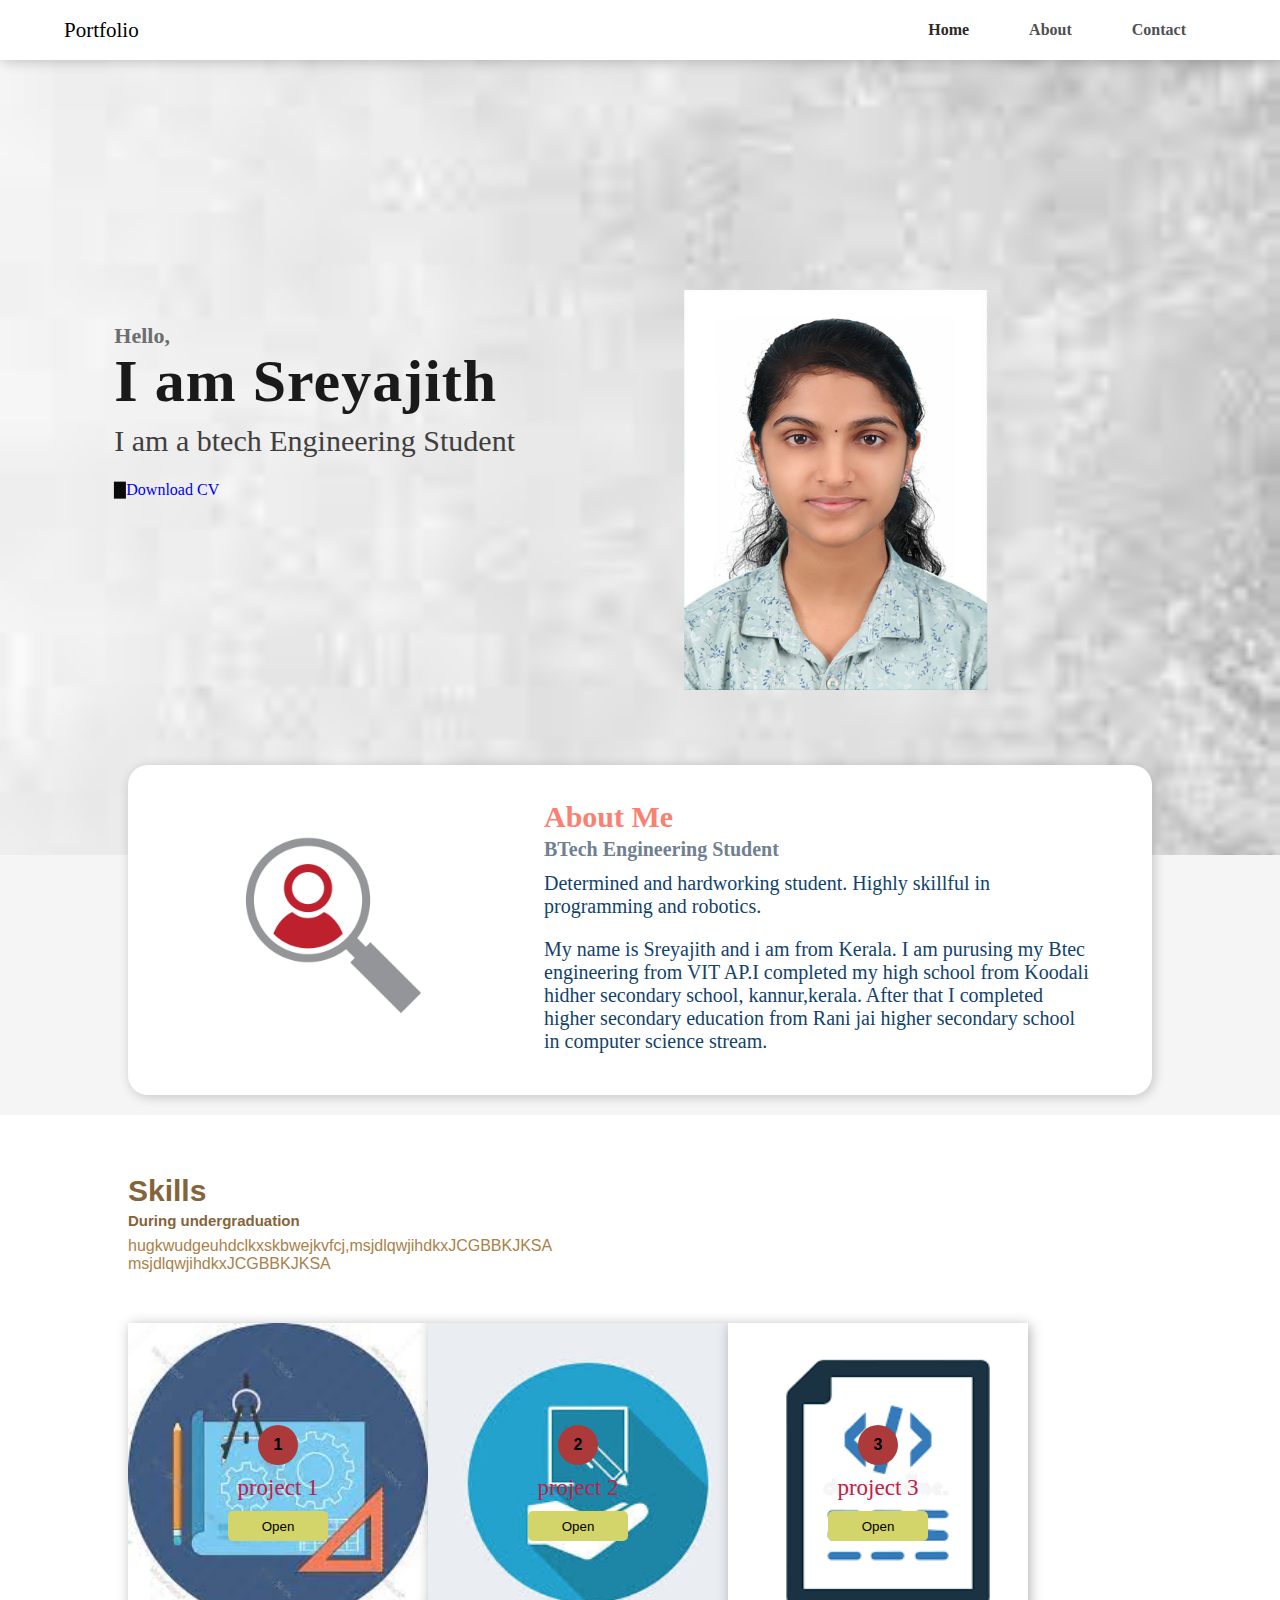
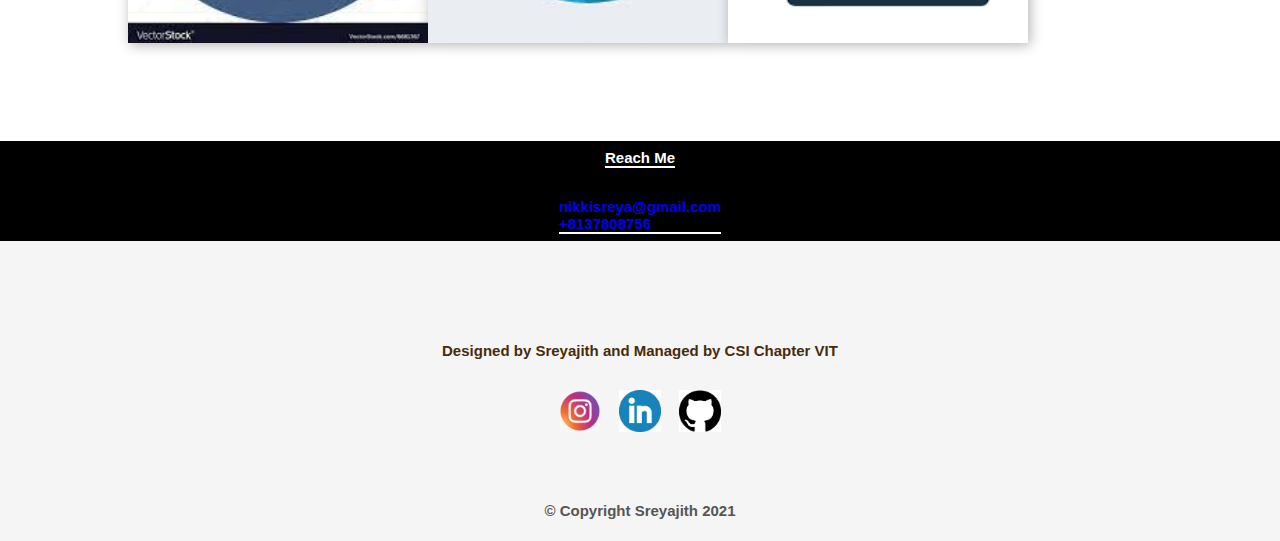
==== index.html @ 47751712 "Update index.html" ====
<!DOCTYPE html>
<html>
    <head><meta charset="utf-8">
    <title>Portfolio</title>
    <link rel="stylesheet" type="text/css" href="css/style.css"/>
    </head>
    <body>
        <section>
            <!--navigation-->
            <nav>
                <!--logo-->
                <a href="#" class="logo">Portfolio</a>
                <!--menu-->
                <ul>
                    <li><a href="#" class="active">Home</a></li>
                    <li><a href="#">About</a></li>
                    <li><a href="#">Contact</a></li>
                </ul>
            </nav>
            <!--text-->
            <div class="text-container">
                <p>Hello,</p>
                <p>I am Sreyajith</p>
                <P>I am a btech Engineering Student</P>
                <a href="CV.PNG.pdf" download=""><input type="button"  class="down-cv">Download CV</a>
            </div>
            <!--Profile-->
            <img src="images/profile.jpg" class="profile" alt="profile picture">
        </section>
        <div class="about-container">
            <img src="images/me.png">
            <div class="about-text">
            <p>About Me</p>
            <p>BTech Engineering Student</p>
            <P>Determined and hardworking student. Highly skillful in programming and robotics.</P>
            <P>My name is Sreyajith and i am from Kerala. 
                I am purusing my Btec engineering from VIT AP.I completed my 
                high school from Koodali hidher secondary school, kannur,kerala.
                After that I completed higher secondary education from Rani jai higher secondary 
                school in computer science stream.
            </P>
        </div>
    </div>
        <div class="project">
            <div class="project-text">
            <p>Skills</p>
            <p>During undergraduation</p>
            <p>hugkwudgeuhdclkxskbwejkvfcj,msjdlqwjihdkxJCGBBKJKSA msjdlqwjihdkxJCGBBKJKSA</p>
        </div>
        <!--box-->
        <div class="box-container">
        <div class="box-1">
            <span>1</span>
            <p class="heading">project 1</p>
            <button>Open</button>
        </div>
        <div class="box-2">
            <span>2</span>
            <p class="heading">project 2</p>
            <button>Open</button>
        </div>
        <div class="box-3">
            <span>3</span>
            <p class="heading">project 3</p>
            <button>Open</button>
        </div>
</div>
        </div>
        <!--contact details-->
        <div class="contact">
            <p>
                Reach Me
            </p>
            <P class="details">
                <a href="mailto:nikkisreya@gmail.com class="mailtoui">nikkisreya@gmail.com</a> <br>
                            <a href="tel:+8137808756">+8137808756</a> <br>
            </P>
        </div>
        <!--footer-->
        <footer>
            <P> Designed by Sreyajith and Managed by CSI Chapter VIT</P>
            <!--social media-->
            <div class="social-icons">
                <a href="https://www.instagram.com/sreyajith_/">
                    <img src="images/insta.jpg" alt="instagram" style="width:42px;height:42px;">
                </a>
                <a href="https://www.linkedin.com/in/sreyajith-45870321a/">
                    <img src="images/link.png" alt="linkedin" style="width:42px;height:42px";> </a>
                <a href="https://github.com/sreyajith"><img src="images/git.png" alt="github" style="width:42px;height:42px;"></a>
                
            </div>
            <!--copyright-->
            <P class="copyright";>© Copyright Sreyajith 2021</P>
        </footer>
    </body>
</html>
---- css/style.css ----
@charset "utf-8";
/* css Document */
body{
    background-color: #f6f5f5;
    margin:0px;
    padding: 0px;

}
ul{
    list-style: none;
}
a{
    text-decoration: none;
}
section{
    width: 100%;
    height: 95vh;
    background-image: url("../images/images.jpg");
    background-repeat: no-repeat;
    background-size:cover;
}
nav{
    display: flex;
    justify-content: space-between;
    align-items: center;
    height: 60px;
    background-color:#ffffff;
    box-shadow: 2px 2px 12px rgba(0,0,0,0.2);
    padding: 0px 5%;
}
nav ul{
    display: flex;
}
nav ul li a {
    margin: 30px;
    font-family: myriad pro regular;
    color: #505050;
    font-size: 15 px;
    font-weight: 700;
}
.logo{
    font-family: RoadTest;
    color:#000000;
    font-size: 21px;
}
.active {
    font-weight: bold;
    color:#2d2a2a;
}
.text-container p:nth-child(1){
    font-family: 'Times New Roman', Times, serif;
    font-weight: bold;
    color: #6d6d6d;
    font-size: 22px;
}
.text-container p:nth-child(2){
    font-family: 'Times New Roman', Times, serif;
    font-weight: bold;
    letter-spacing: 1px;
    color: #1a1a1a;
    font-size: 60px;
}
.text-container p:nth-child(3){
    font-family: myriad pro regular;
    color:#403e3e;
    font-size: 30px;
    line-height: 30px;
}
.text-container p{
    line-height: 0px;
    margin:45px 0px 25px;
}
.text-container{
    position: absolute;
    left: 13%;
    top: 42%;
    transform: translate(-13%,-42%);
}
.text-container button{
    height: 42px;
    border-radius: 10px;
    font-family: 'Times New Roman', Times, serif;
    font-weight: bold;
    font-size: 14px;
    outline:none;
    margin: 0px 10px;
}
.down-cv{
    background-color: #0b0b0b;
    color:#ffffff;
    border: none;
}
button:active{
    transform:scale(1.1);
}
.profile{
    height:400px;
    position: absolute;
    bottom: 210px;
    left:70%;
    transform:translateX(-70%);
}
.about-container{
    width: 80%;
    height: 330px;
    background-color: #ffffff;
    border-radius: 20px;
    box-shadow: 2px 2px 12px rgba(0,0,0,0.2);
    display: flex;
    margin:-7% auto 20px auto;
    position: relative;
    justify-content: space-evenly;
    align-items: center;
}
.about-container img{
    width: 300px; 
    height: 300px;
}
.about-text{
    width: 550px;
}
.about-text p:nth-child(1){
    color: salmon;
    font-family: 'Times New Roman', Times, serif;
    font-weight: bold;
    font-size:30px;
    line-height: 0px;
}
.about-text p:nth-child(2){
    color: slategray;
    font-size: 20px;
    font-weight: bold;
    font-family: 'Times New Roman', Times, serif;
    line-height:5px;
}
.about-text p:nth-child(3),
.about-text p:nth-child(4){
    color: rgb(18, 67, 107);
    font-family: 'Times New Roman', Times, serif;
    font-size:20px;
}
.about-text button{
    width:120px;
    height: 40px;
    color:#ffffff;
    outline: none;
    border: none;
    font-family:'Times New Roman', Times, serif ;
    background-color:#633232 ;
}
.project{
    height:600px;
    background-color:#ffffff;
    padding: 2% 10% 0px 10%;
}
.project-text p:nth-child(1){
    font-family: Verdana, Geneva, Tahoma, sans-serif;
    font-weight: bold;
    color: rgb(133, 100, 58);
    font-size: 30px;
    line-height: 0px;
}
.project-text p:nth-child(2){
    font-family: Verdana, Geneva, Tahoma, sans-serif;
    font-weight: bold;
    color: rgb(133, 100, 58);
    font-size: 15px;
    line-height: 0px;

}
.project-text p:nth-child(3){
    color: rgb(170, 129, 74);
    font-family: Verdana, Geneva, Tahoma, sans-serif;
}
.project-text{
    width: 500px;
    margin: 50px 0px;
}
.box-1,.box-2,.box-3{
    width:300px;
    height:320px;
    background-repeat: no-repeat;
    box-shadow:2px 2px 12px rgba(0,0,0,0.3);
    background-size: cover;
    display: flex;
    justify-content: center;
    align-items: center;
    flex-direction: column;
}
.box-container{
    display: flex;
    justify-self: space-between;
}
.box-1{
    background-image: url("../images/one.jpg");
}
.box-2{
    background-image: url("../images/two.jpg");
}
.box-3{
    background-image: url("../images/three.png");
}
.box-1 span,
.box-2 span,
.box-3 span{
    width: 40px;
    height: 40px;
    border-radius: 50%;
    background-color: #ad3a3a;
    display: flex;
    justify-content: center;
    align-items: center;
    font-family:'Lucida Sans', 'Lucida Sans Regular', 'Lucida Grande', 'Lucida Sans Unicode', Geneva, Verdana, sans-serif ;
    font-weight: bold;
}
.box-1 p:nth-child(2),
.box-2 p:nth-child(2),
.box-3 p:nth-child(2){
    color: #c02048;
    font-family: Georgia, 'Times New Roman', Times, serif;
    font-size: 23px;
    line-height: 0px;


}
.box-1 button,
.box-2 button,
.box-3 button{
    width: 100px;
    height: 30px;
    background-color: #d3d469;
    border: none;
    outline: none;
    border-radius: 5px;
}
.contact{
    width:100%;
    height: 100px;
    background-image:url("../images/contact.png") ;
    background-size:cover;
    background-repeat:no-repeat;
    display: flex;
    flex-direction: column;
    justify-content: center;
    align-items: center;
}
.contact p{
    color: #ffffff;
    font-size:15px;
    font-weight: bold;
    font-family: Verdana, Geneva, Tahoma, sans-serif;
    border-bottom:2px solid #ffffff ;
}
.details{
    color: #ffffff;
    font-size:14px;
    font-weight: bold;
    font-family: Verdana, Geneva, Tahoma, sans-serif;
}
footer{
    height: 300px;
    display: flex;
    flex-direction: column;
    justify-content: center;
    align-items: center;
    position: relative;
}
footer p{
    font-family: Verdana, Geneva, Tahoma, sans-serif;
}
footer p{
    font-size:15px ;
    font-weight: bold;
    color: rgb(70, 44, 12);
    line-height:10px;
}
.social-icons a{
    width: 40px;
    height:40px;
    display:flex;
    justify-content: center;
    align-items: center;
    background-color:#e6e3e3;
    margin:20px 10px;
    border-radius:50%;
}
.social-icons{
    display: flex;
}
.copyright{
    color:#565555;
    font-size:15px;
    position:absolute;
    bottom: 10px;
    left: 50%;
    transform: translateX(-50%);
}
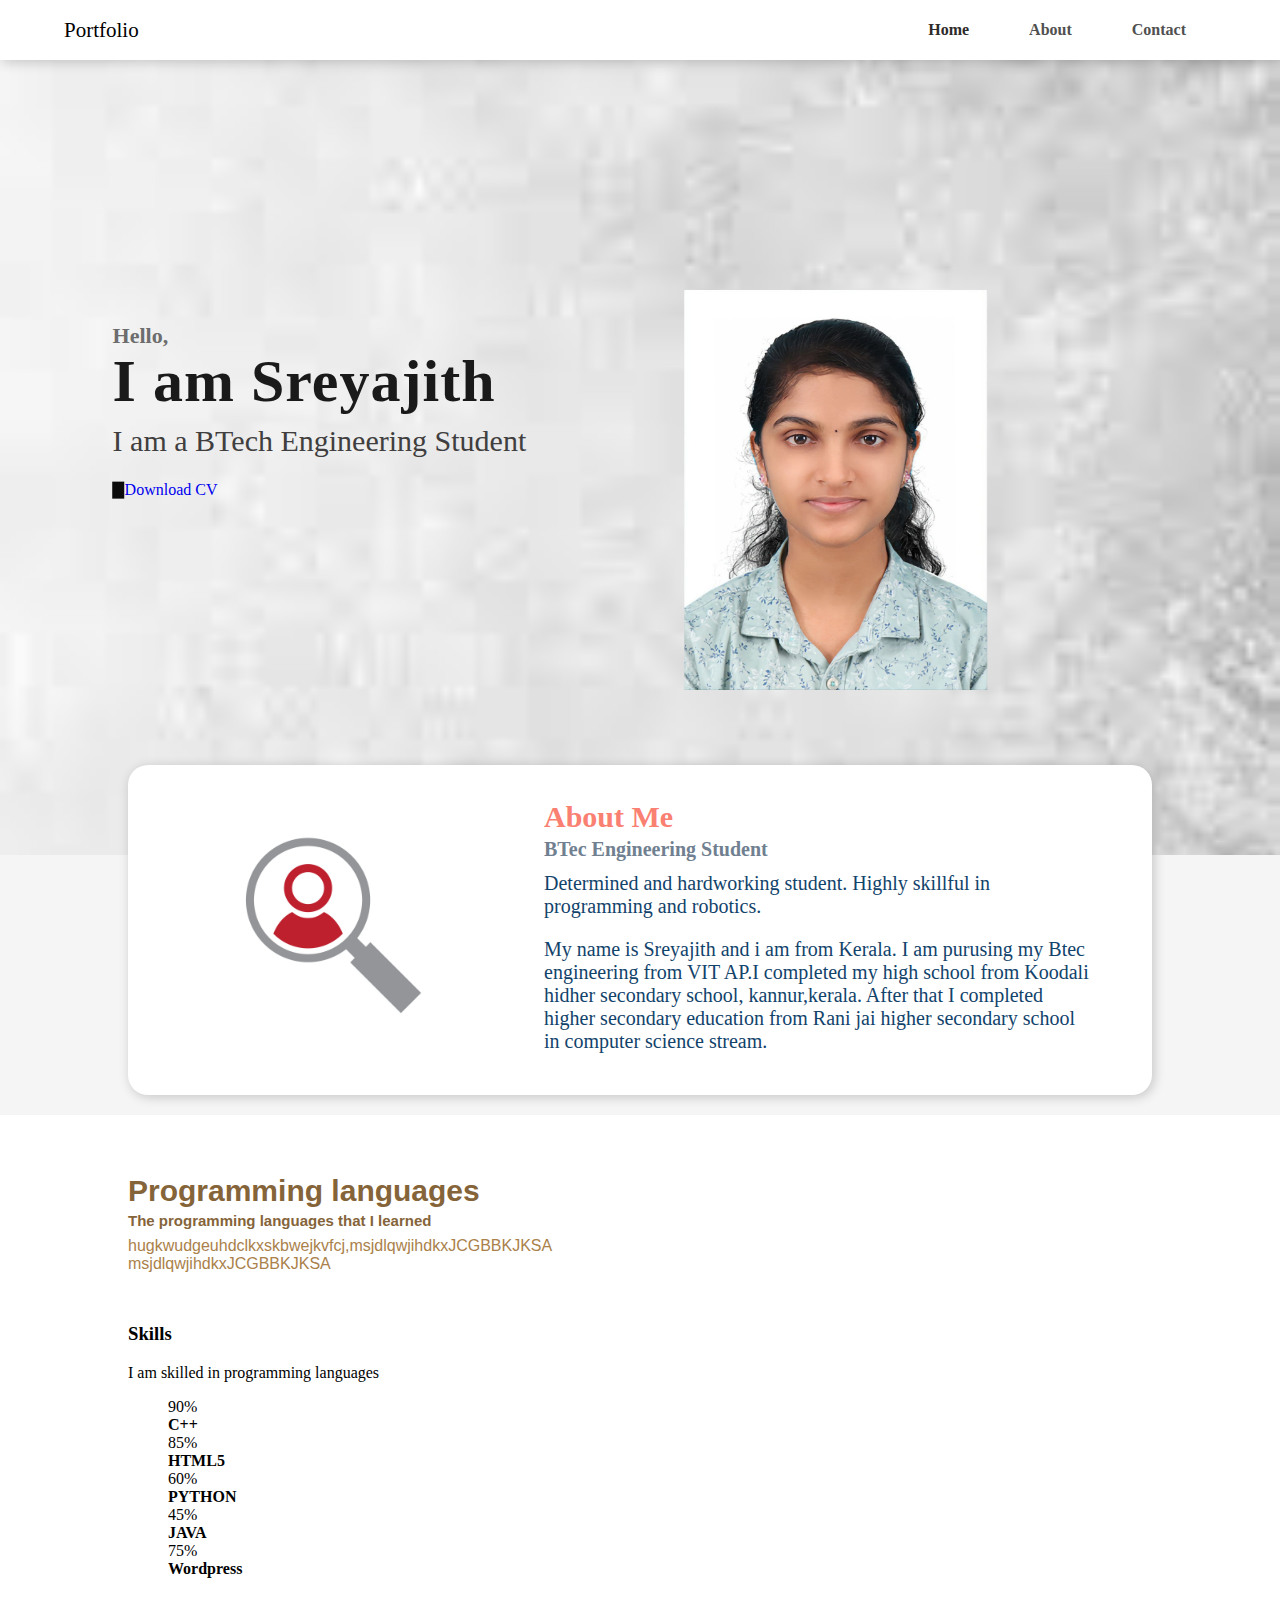
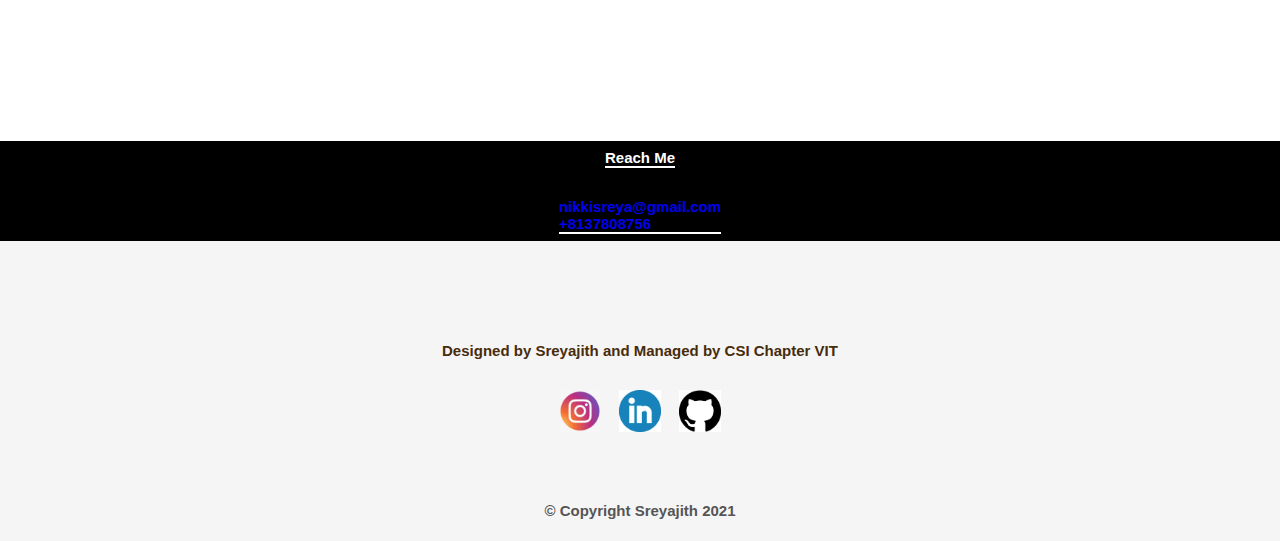
==== commit 093d0a8c: "updated the portfolio" ====
--- a/index.html
+++ b/index.html
@@ -21,8 +21,8 @@
             <div class="text-container">
                 <p>Hello,</p>
                 <p>I am Sreyajith</p>
-                <P>I am a btech Engineering Student</P>
-                <a href="CV.PNG.pdf" download=""><input type="button"  class="down-cv">Download CV</a>
+                <P>I am a BTech Engineering Student</P>
+                <a href="CV.PNG.pdf" download=""><input type="button" class="down-cv" >Download CV</a>
             </div>
             <!--Profile-->
             <img src="images/profile.jpg" class="profile" alt="profile picture">
@@ -31,7 +31,7 @@
             <img src="images/me.png">
             <div class="about-text">
             <p>About Me</p>
-            <p>BTech Engineering Student</p>
+            <p>BTec Engineering Student</p>
             <P>Determined and hardworking student. Highly skillful in programming and robotics.</P>
             <P>My name is Sreyajith and i am from Kerala. 
                 I am purusing my Btec engineering from VIT AP.I completed my 
@@ -43,29 +43,46 @@
     </div>
         <div class="project">
             <div class="project-text">
-            <p>Skills</p>
-            <p>During undergraduation</p>
+            <p>Programming languages</p>
+            <p>The programming languages that I learned</p>
             <p>hugkwudgeuhdclkxskbwejkvfcj,msjdlqwjihdkxJCGBBKJKSA msjdlqwjihdkxJCGBBKJKSA</p>
         </div>
         <!--box-->
-        <div class="box-container">
-        <div class="box-1">
-            <span>1</span>
-            <p class="heading">project 1</p>
-            <button>Open</button>
+        <div class="col-six tab-full">
+
+            <h3>Skills</h3>
+            <p>I am skilled in programming languages</p>
+
+             <ul class="skill-bars">
+                <li>
+                    <div class="progress percent90"><span>90%</span></div>
+                    <strong>C++</strong>
+                </li>
+                <li>
+                    <div class="progress percent85"><span>85%</span></div>
+                    <strong>HTML5</strong>
+                </li>
+                <li>
+                    <div class="progress percent60"><span>60%</span></div>
+                    <strong>PYTHON</strong>
+                </li>
+                <li>
+                    <div class="progress percent45"><span>45%</span></div>
+                    <strong>JAVA</strong>
+                </li>
+                <li>
+
+                    <div class="progress percent75"><span>75%</span></div>
+                    <strong>Wordpress</strong>
+                </li>
+   
+             </ul> <!-- /skill-bars -->		
         </div>
-        <div class="box-2">
-            <span>2</span>
-            <p class="heading">project 2</p>
-            <button>Open</button>
         </div>
-        <div class="box-3">
-            <span>3</span>
-            <p class="heading">project 3</p>
-            <button>Open</button>
-        </div>
+        
+        
 </div>
-        </div>
+        
         <!--contact details-->
         <div class="contact">
             <p>
@@ -82,11 +99,11 @@
             <!--social media-->
             <div class="social-icons">
                 <a href="https://www.instagram.com/sreyajith_/">
-                    <img src="images/insta.jpg" alt="instagram" style="width:42px;height:42px;">
+                    <img src="../portfolio/images/insta.jpg" alt="instagram" style="width:42px;height:42px;">
                 </a>
                 <a href="https://www.linkedin.com/in/sreyajith-45870321a/">
-                    <img src="images/link.png" alt="linkedin" style="width:42px;height:42px";> </a>
-                <a href="https://github.com/sreyajith"><img src="images/git.png" alt="github" style="width:42px;height:42px;"></a>
+                    <img src="../portfolio/images/link.png" alt="linkedin" style="width:42px;height:42px";> </a>
+                <a href="https://github.com/sreyajith"><img src="../portfolio/images/git.png" alt="github" style="width:42px;height:42px;"></a>
                 
             </div>
             <!--copyright-->
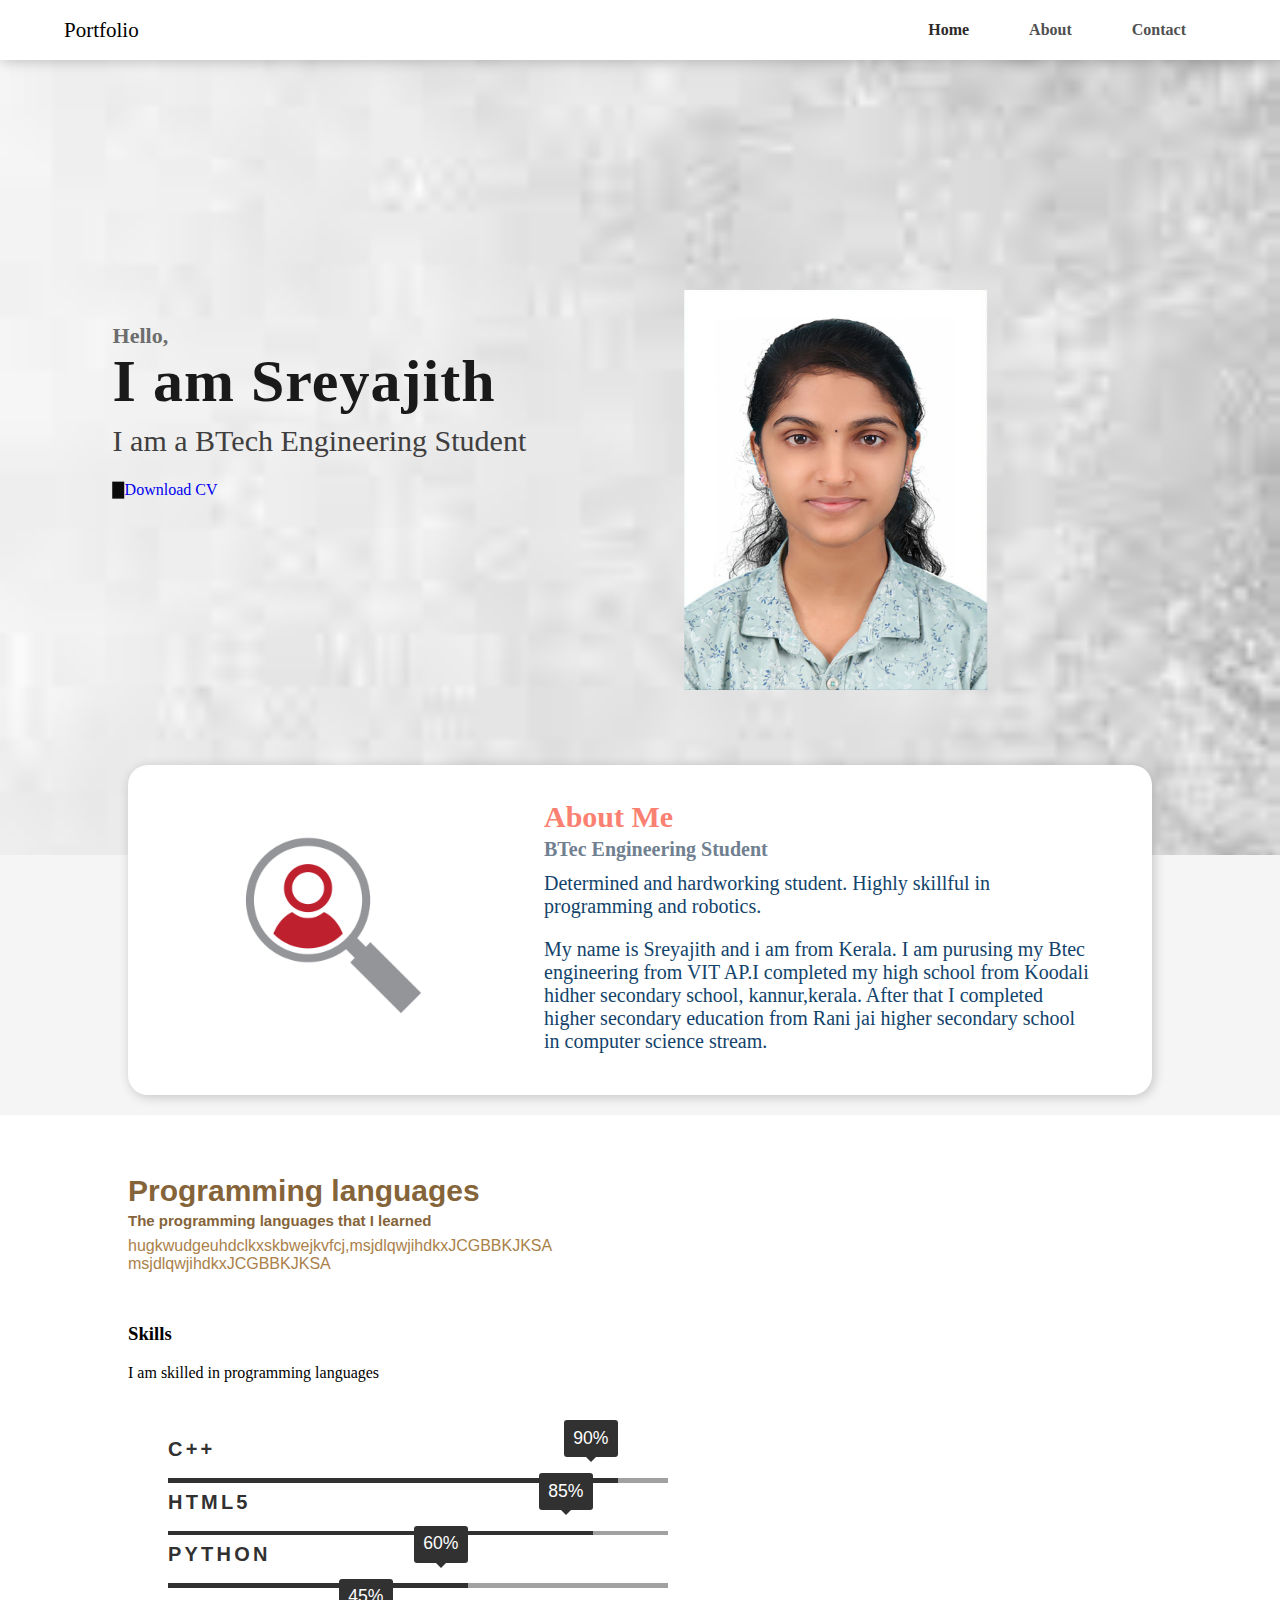
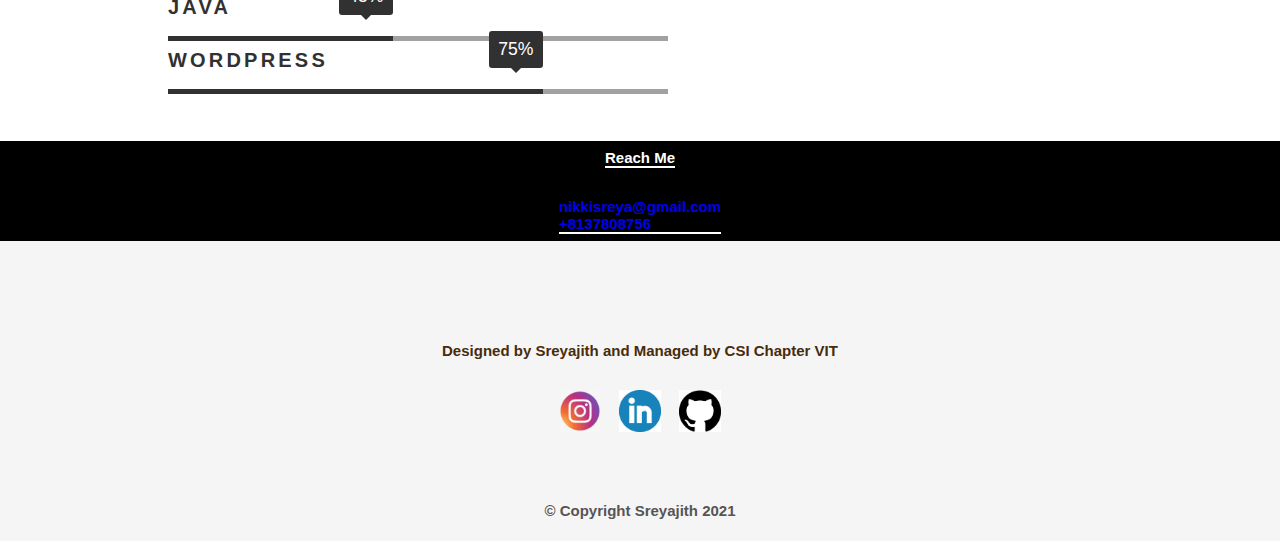
==== commit b3fef381: "Add files via upload" ====
--- a/index.html
+++ b/index.html
@@ -110,4 +110,4 @@
             <P class="copyright";>© Copyright Sreyajith 2021</P>
         </footer>
     </body>
-</html>
+</html>--- a/css/style.css
+++ b/css/style.css
@@ -294,4 +294,76 @@
     bottom: 10px;
     left: 50%;
     transform: translateX(-50%);
-}+}
+.skill-bars {
+	list-style: none;
+	margin: 6rem 0 3rem;
+}
+.skill-bars li {
+	height: .3rem;
+	background: #a1a1a1;
+	width: 500px;
+	margin-bottom: 3rem;
+	padding: 0;
+	position: relative;
+}
+.skill-bars li strong {
+	position: absolute;
+	left: 0;
+	top: -3rem;
+	font-family: "poppins-bold", sans-serif;
+	color: #313131;
+	text-transform: uppercase;
+	letter-spacing: .2rem;
+	font-size: 20px;
+	line-height: 2.4rem;
+}
+.skill-bars li .progress {
+	background: #313131;
+	position: relative;
+	height: 100%;
+}
+.skill-bars li .progress span {
+	position: absolute;
+	right: 0;
+	top: -3.6rem;
+	display: block;
+	font-family: "poppins-regular", sans-serif;
+	color: white;
+	font-size: 1.1rem;
+	line-height: 1;
+	background: #313131;
+	padding: .6rem .6rem;
+	border-radius: 3px;
+}
+.skill-bars li .progress span::after {
+	position: absolute;
+	left: 50%;
+	bottom: -5px;
+	margin-left: -5px;
+	border-right: 5px solid transparent;
+	border-left: 5px solid transparent;
+	border-top: 5px solid #313131;
+	content: "";
+}
+
+.skill-bars li .percent5   { width: 5%; }
+.skill-bars li .percent10  { width: 10%; }
+.skill-bars li .percent15  { width: 15%; }
+.skill-bars li .percent20  { width: 20%; }
+.skill-bars li .percent25  { width: 25%; }
+.skill-bars li .percent30  { width: 30%; }
+.skill-bars li .percent35  { width: 35%; }
+.skill-bars li .percent40  { width: 40%; }
+.skill-bars li .percent45  { width: 45%; }
+.skill-bars li .percent50  { width: 50%; }
+.skill-bars li .percent55  { width: 55%; }
+.skill-bars li .percent60  { width: 60%; }
+.skill-bars li .percent65  { width: 65%; }
+.skill-bars li .percent70  { width: 70%; }
+.skill-bars li .percent75  { width: 75%; }
+.skill-bars li .percent80  { width: 80%; }
+.skill-bars li .percent85  { width: 85%; }
+.skill-bars li .percent90  { width: 90%; }
+.skill-bars li .percent95  { width: 95%; }
+.skill-bars li .percent100 { width: 100%; }
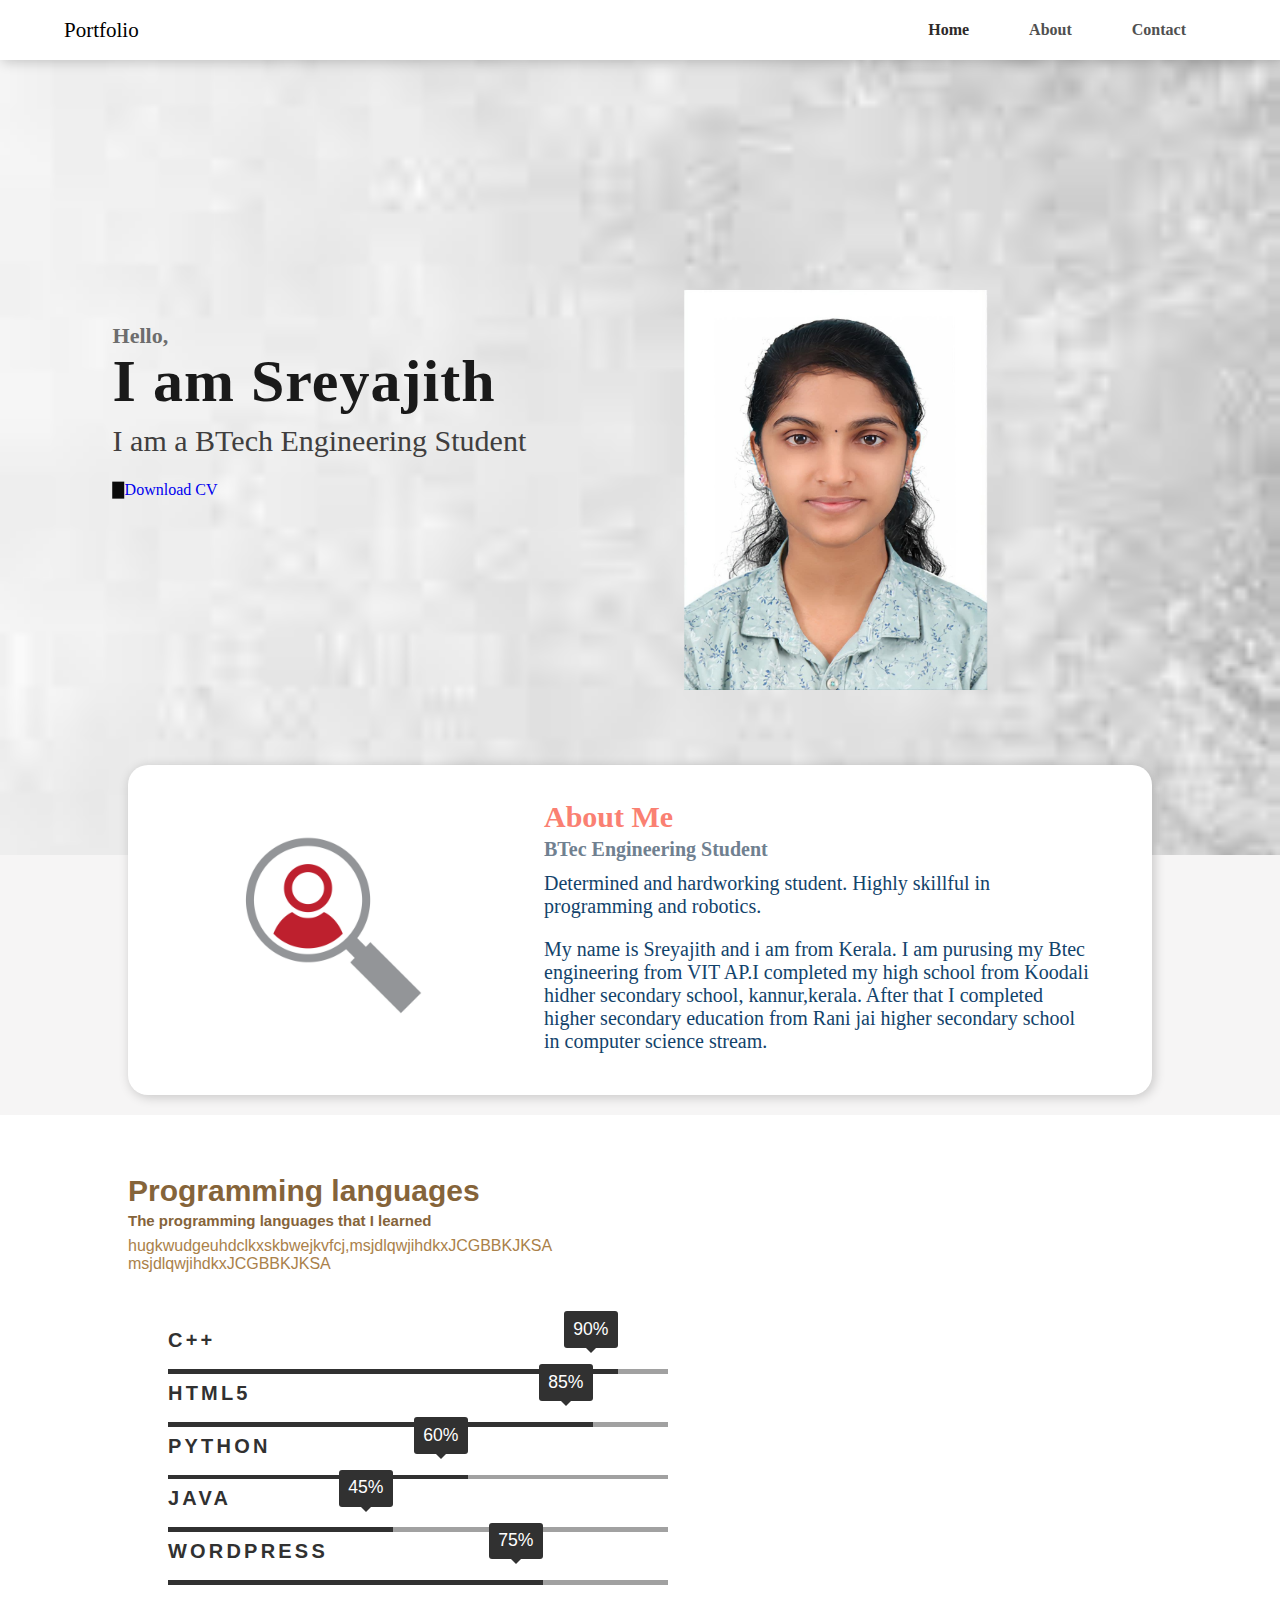
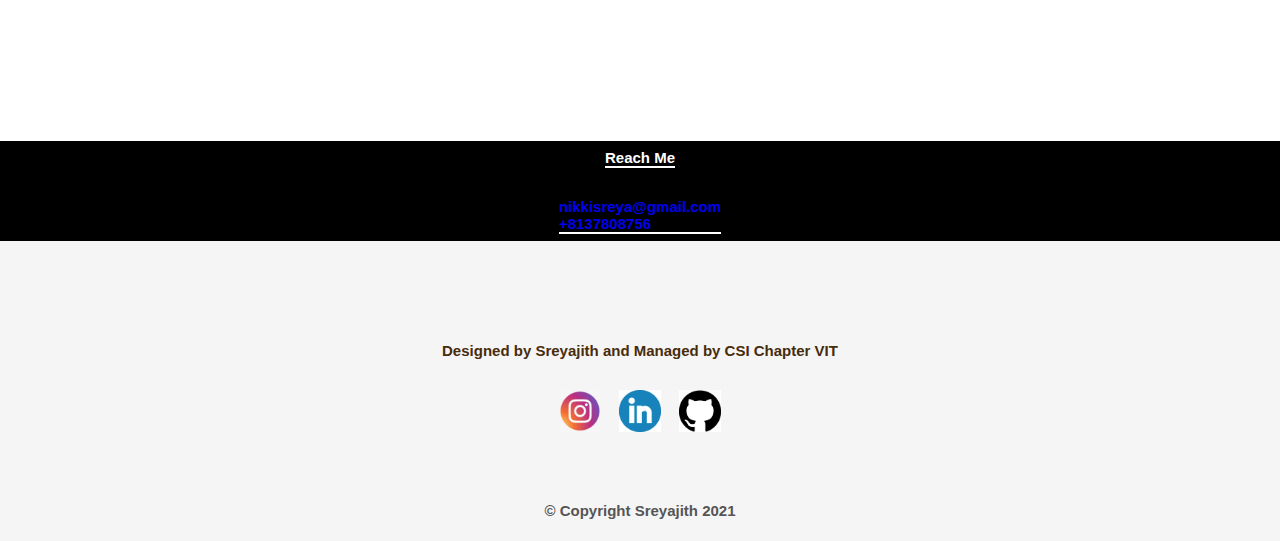
==== commit 7af7f495: "Update index.html" ====
--- a/index.html
+++ b/index.html
@@ -50,8 +50,8 @@
         <!--box-->
         <div class="col-six tab-full">
 
-            <h3>Skills</h3>
-            <p>I am skilled in programming languages</p>
+            <h3></h3>
+            <p></p>
 
              <ul class="skill-bars">
                 <li>
@@ -110,4 +110,4 @@
             <P class="copyright";>© Copyright Sreyajith 2021</P>
         </footer>
     </body>
-</html>+</html>
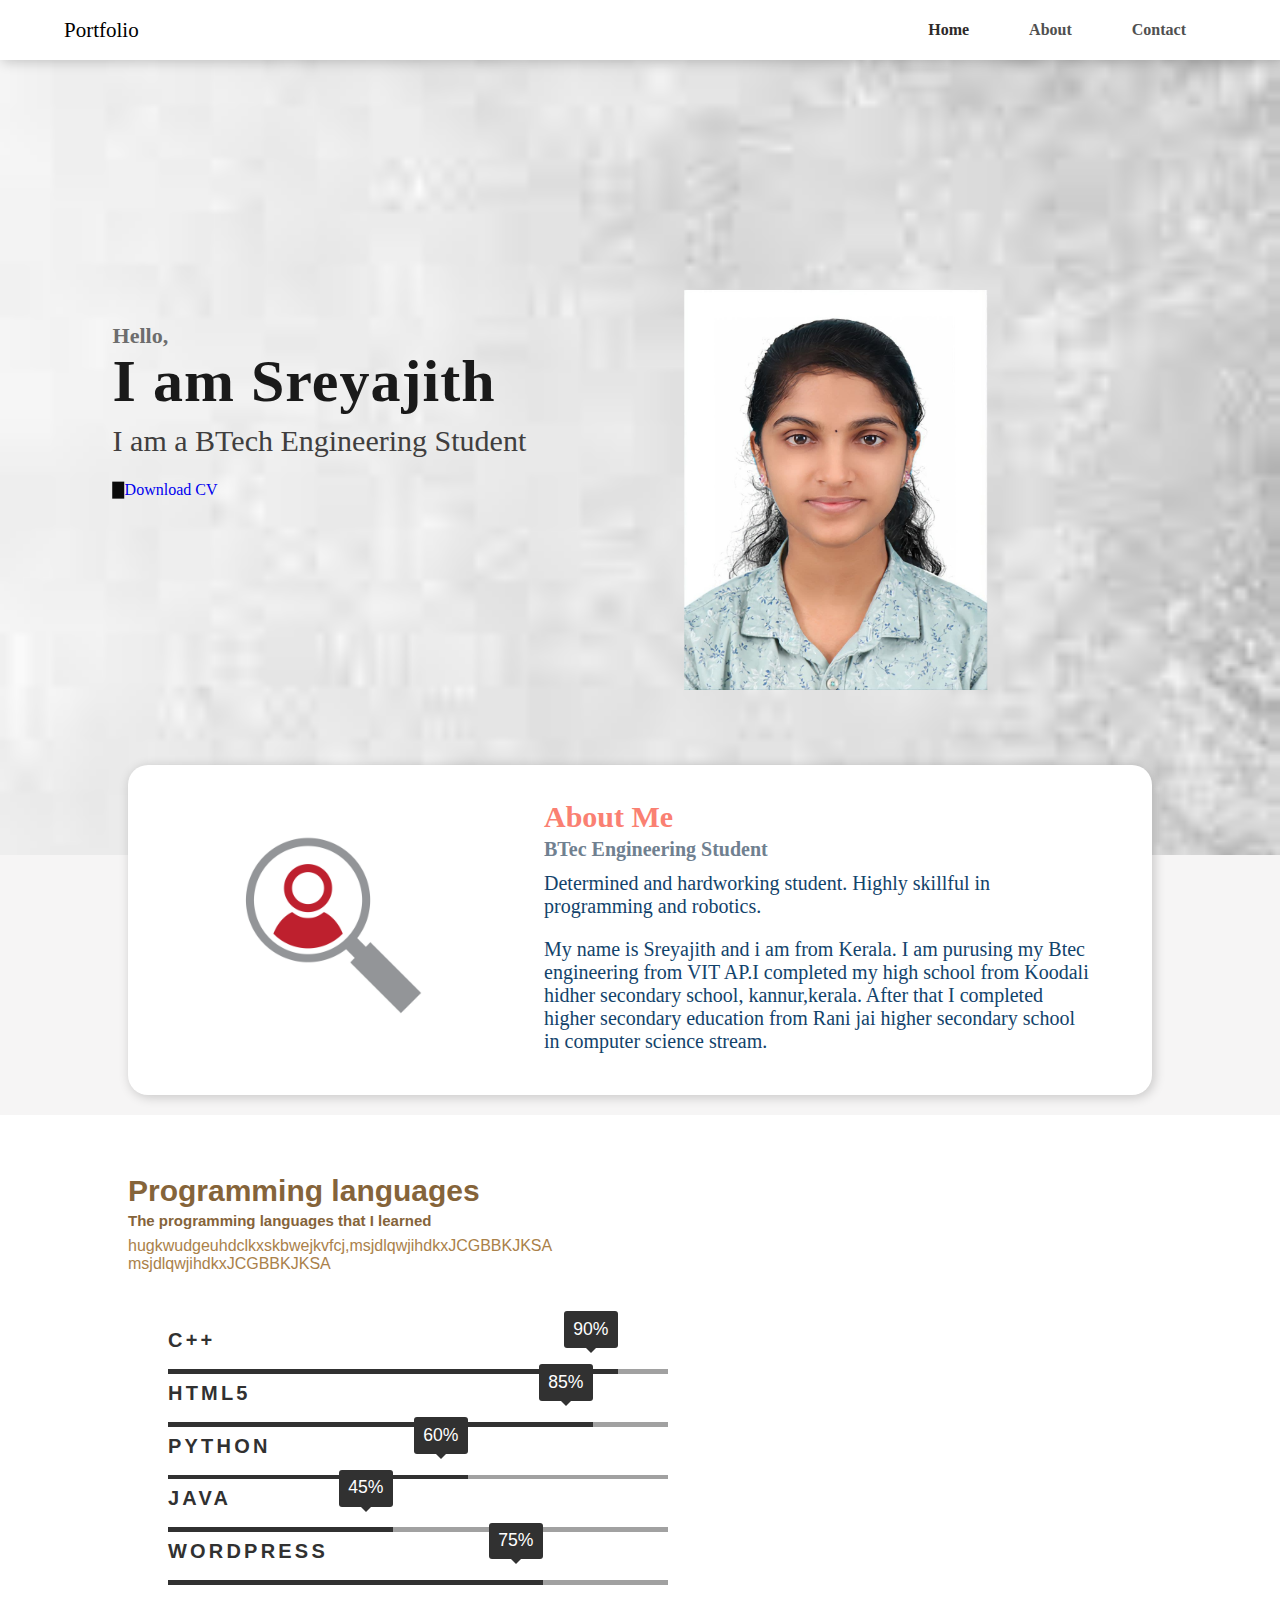
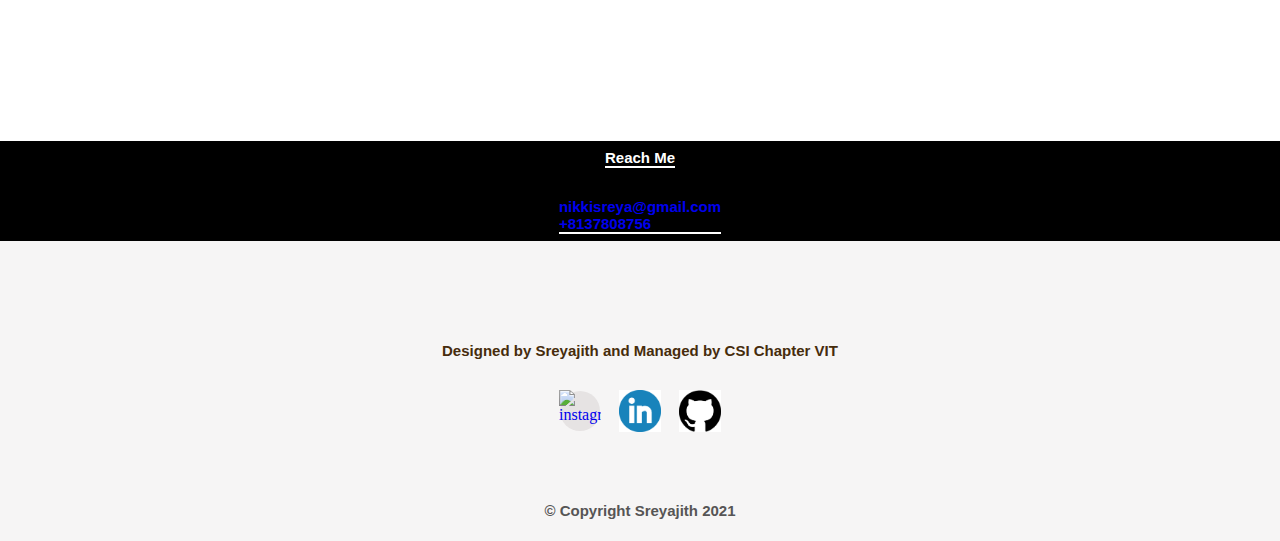
==== commit 0aae6537: "Update index.html" ====
--- a/index.html
+++ b/index.html
@@ -99,7 +99,7 @@
             <!--social media-->
             <div class="social-icons">
                 <a href="https://www.instagram.com/sreyajith_/">
-                    <img src="../portfolio/images/insta.jpg" alt="instagram" style="width:42px;height:42px;">
+                    <img src=""https://github.com/CSI-VIT-AP/Sreyajith-21bce7611.github.io-/blob/main/images/insta.jpg alt="instagram" style="width:42px;height:42px;">
                 </a>
                 <a href="https://www.linkedin.com/in/sreyajith-45870321a/">
                     <img src="../portfolio/images/link.png" alt="linkedin" style="width:42px;height:42px";> </a>
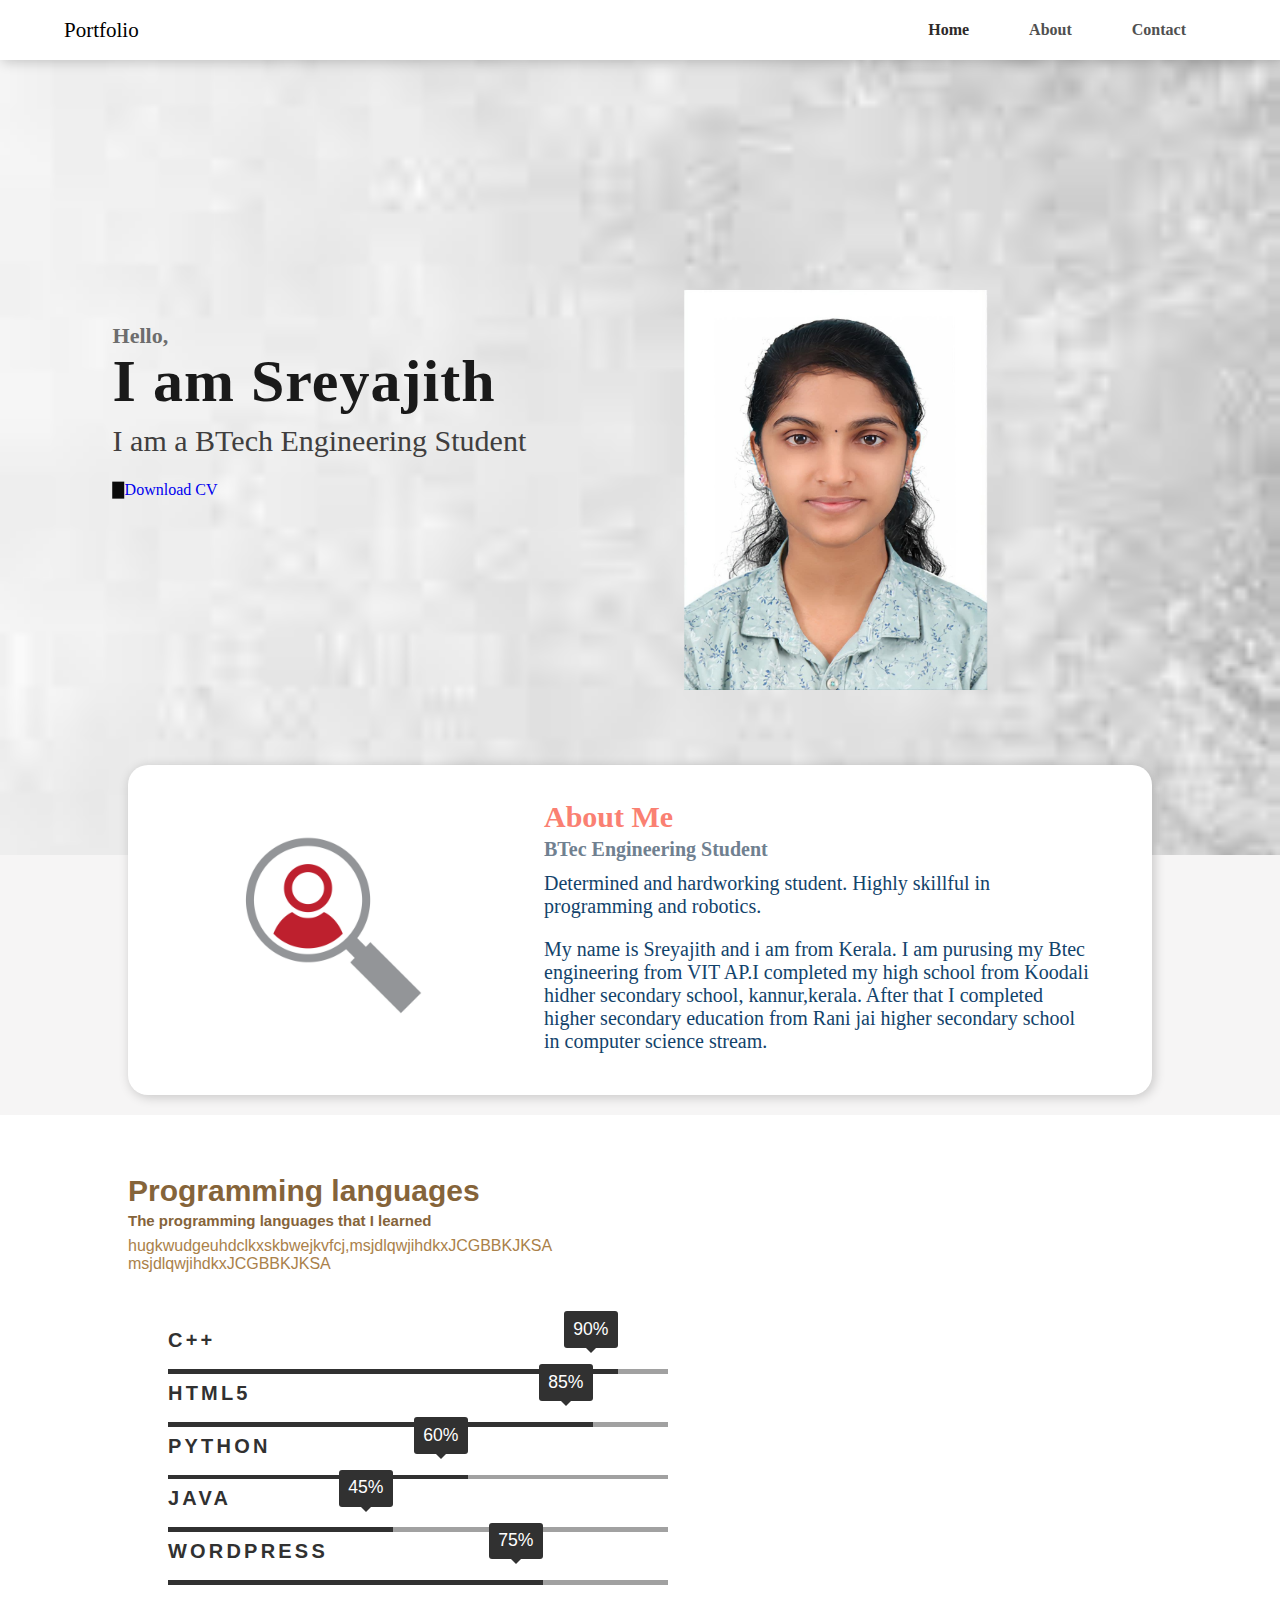
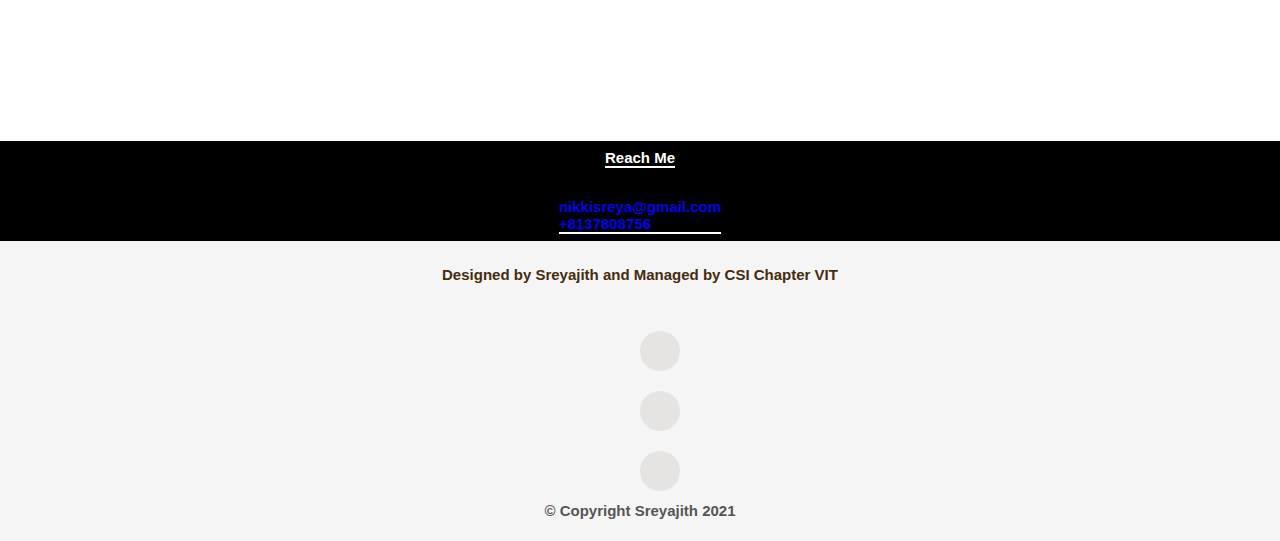
==== commit 6da73f6f: "Update index.html" ====
--- a/index.html
+++ b/index.html
@@ -98,13 +98,11 @@
             <P> Designed by Sreyajith and Managed by CSI Chapter VIT</P>
             <!--social media-->
             <div class="social-icons">
-                <a href="https://www.instagram.com/sreyajith_/">
-                    <img src=""https://github.com/CSI-VIT-AP/Sreyajith-21bce7611.github.io-/blob/main/images/insta.jpg alt="instagram" style="width:42px;height:42px;">
-                </a>
-                <a href="https://www.linkedin.com/in/sreyajith-45870321a/">
-                    <img src="../portfolio/images/link.png" alt="linkedin" style="width:42px;height:42px";> </a>
-                <a href="https://github.com/sreyajith"><img src="../portfolio/images/git.png" alt="github" style="width:42px;height:42px;"></a>
-                
+                     <ul>
+                <li><a href="https://www.instagram.com/sreyajith_/"><li class="fa fa-instagram"></li></a></li>
+              <li><a href="https://www.linkedin.com/in/sreyajith-45870321a/"><li class="fa fa-linkedin"></li></a></li>
+             <li><a href="https://github.com/sreyajith"><li class="fa fa-github"></li></a></li>
+                </ul>
             </div>
             <!--copyright-->
             <P class="copyright";>© Copyright Sreyajith 2021</P>
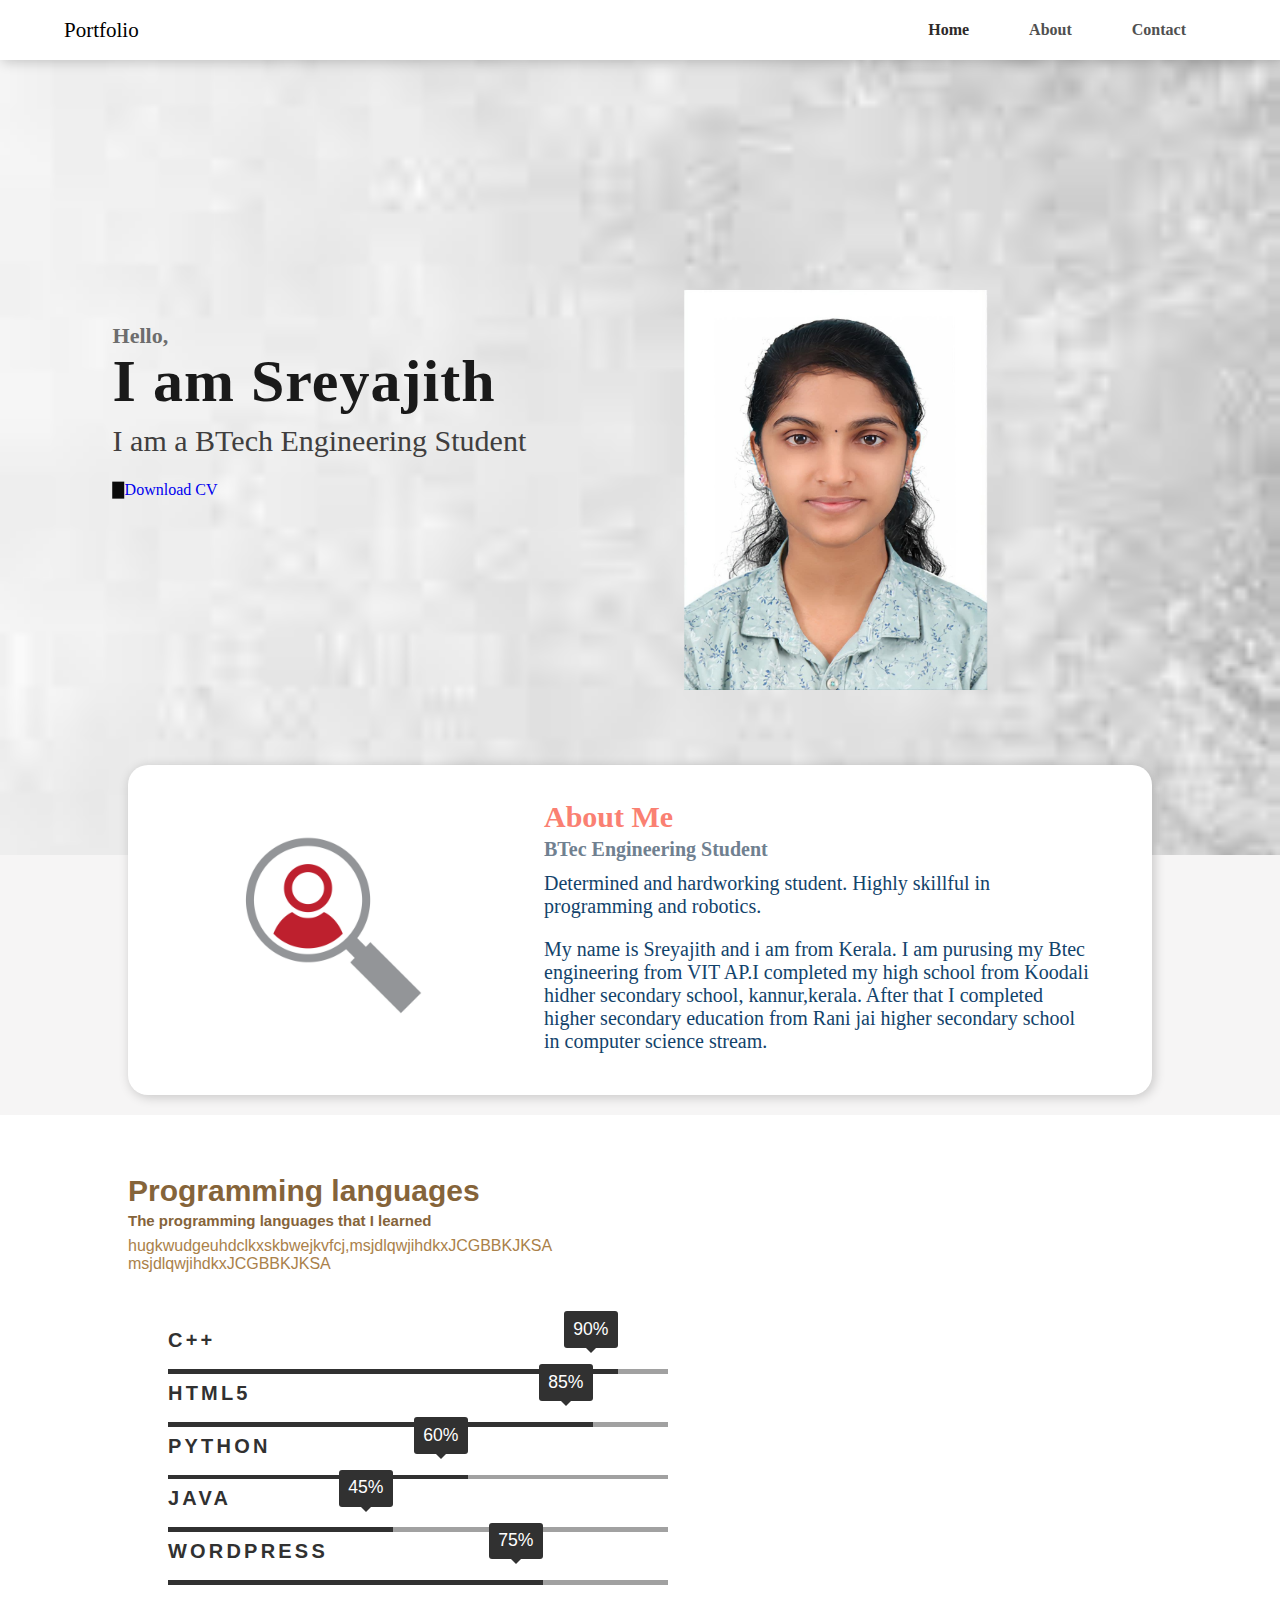
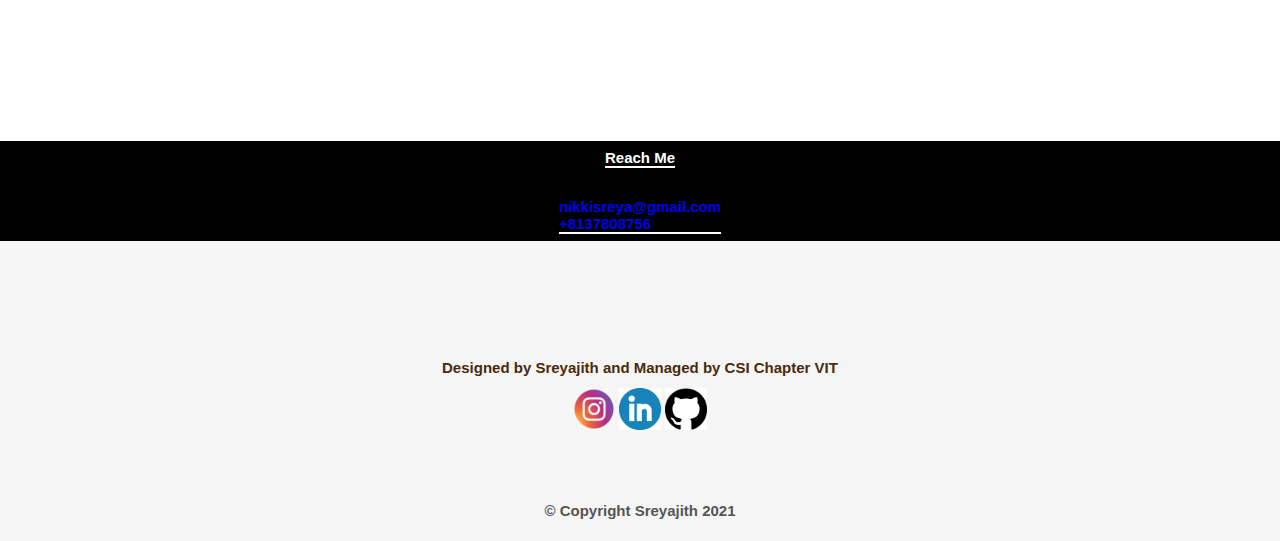
==== commit 8bd12503: "Update index.html" ====
--- a/index.html
+++ b/index.html
@@ -98,11 +98,13 @@
             <P> Designed by Sreyajith and Managed by CSI Chapter VIT</P>
             <!--social media-->
             <div class="social-icons">
-                     <ul>
-                <li><a href="https://www.instagram.com/sreyajith_/"><li class="fa fa-instagram"></li></a></li>
-              <li><a href="https://www.linkedin.com/in/sreyajith-45870321a/"><li class="fa fa-linkedin"></li></a></li>
-             <li><a href="https://github.com/sreyajith"><li class="fa fa-github"></li></a></li>
-                </ul>
+                <a href="https://www.instagram.com/sreyajith_/">
+                    <img src="../portfolio/images/insta.jpg" alt="instagram" style="width:42px;height:42px;">
+                </a>
+                <a href="https://www.linkedin.com/in/sreyajith-45870321a/">
+                    <img src="../portfolio/images/link.png" alt="linkedin" style="width:42px;height:42px";> </a>
+                <a href="https://github.com/sreyajith"><img src="../portfolio/images/git.png" alt="github" style="width:42px;height:42px;"></a>
+                
             </div>
             <!--copyright-->
             <P class="copyright";>© Copyright Sreyajith 2021</P>
--- a/css/style.css
+++ b/css/style.css
@@ -274,18 +274,57 @@
     color: rgb(70, 44, 12);
     line-height:10px;
 }
-.social-icons a{
-    width: 40px;
-    height:40px;
-    display:flex;
-    justify-content: center;
-    align-items: center;
-    background-color:#e6e3e3;
-    margin:20px 10px;
-    border-radius:50%;
-}
-.social-icons{
-    display: flex;
+.social-icons ul {
+    position: absolute;
+    top: 50%;
+    left: 50%;
+    transform: translate(-50%, -50%);
+    padding: 0;
+    margin: 0;
+    display: flex;
+}
+.social-icons  ul li {
+    list-style: none;
+    margin: 0 10px;
+}
+.social-icons  ul li .fa {
+    color: #000000;
+    font-size: 25px;
+    line-height: 50px;
+    transition: .5s;
+}
+.social-icons  ul li .fa:hover {
+    color: #ffffff;
+}
+.social-icons  ul li a {
+    position: relative;
+    display: block;
+    width: 50px;
+    height: 50px;
+    border-radius: 50%;
+    background-color: white;
+    text-align: center;
+    transition: 0.5s;
+    transform: translate(0,0px);
+    box-shadow: 0px 7px 5px rgba(0, 0, 0, 0.5);
+}
+.social-icons ul li a:hover {
+    transform: rotate(0deg) skew(0deg) translate(0, -10px);
+}
+.social-icons ul li:nth-child(1) a:hover {
+    background-color: #3b5999;
+}
+.social-icons  ul li:nth-child(2) a:hover {
+    background-color: #55acee;
+}
+.social-icons  ul li:nth-child(3) a:hover {
+    background-color: #e4405f;
+}
+.social-icons  ul li:nth-child(4) a:hover {
+    background-color: #cd201f;
+}
+.social-icons  ul li:nth-child(5) a:hover {
+    background-color: #0077B5;
 }
 .copyright{
     color:#565555;
